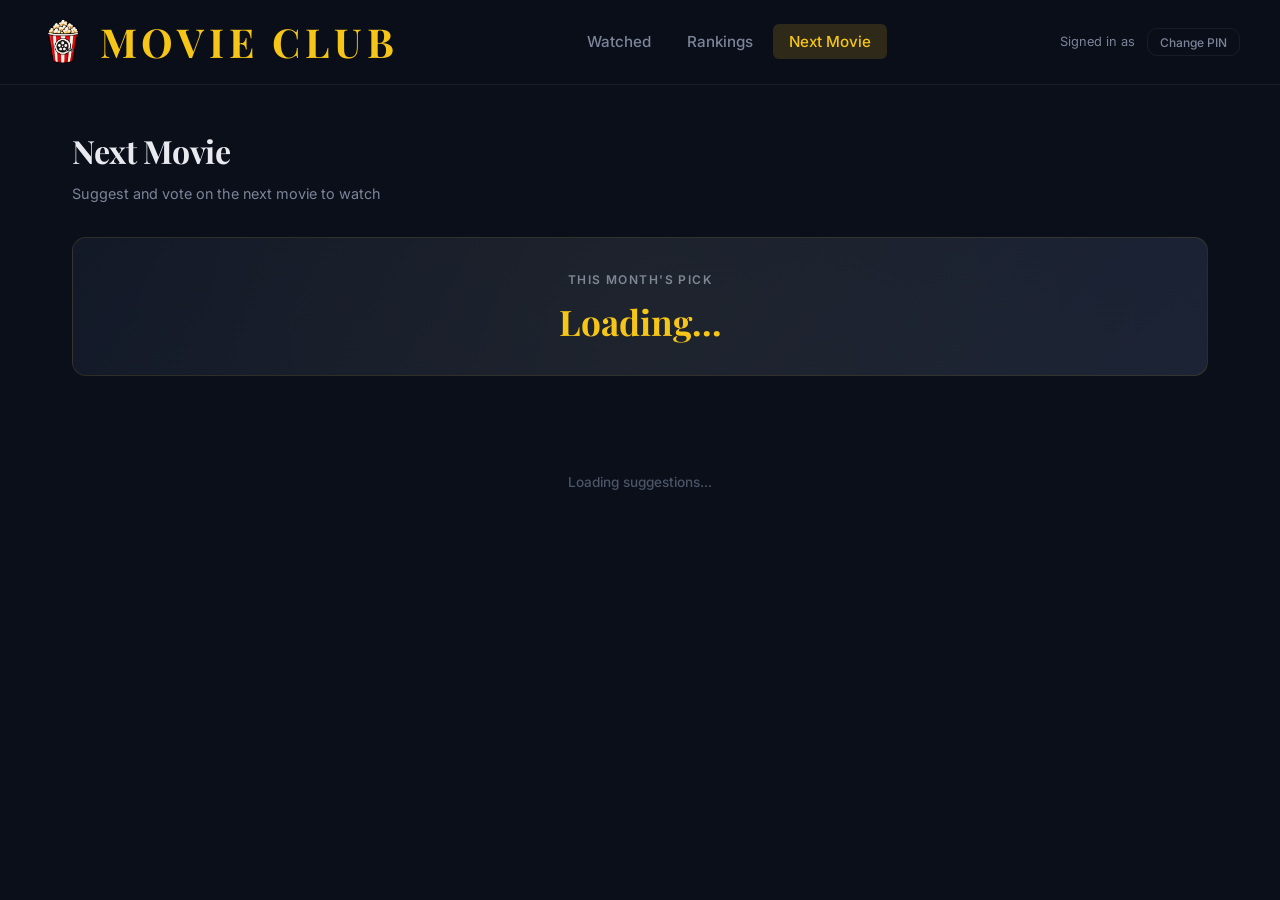
==== next-movie.html @ 808cda46 "initial frontend deployment" ====
<!DOCTYPE html>
<html lang="en">
<head>
    <meta charset="UTF-8">
    <meta name="viewport" content="width=device-width, initial-scale=1.0">
    <title>Movie Club — Next Movie</title>
    <link rel="stylesheet" href="css/styles.css">
</head>
<body>

    <nav>
        <a href="watched.html" class="nav-brand">
            <img src="images/logo.png" alt="Movie Club" class="nav-logo">
            MOVIE CLUB
        </a>
        <ul class="nav-links">
            <li><a href="watched.html">Watched</a></li>
            <li><a href="rankings.html">Rankings</a></li>
            <li><a href="next-movie.html" class="active">Next Movie</a></li>
        </ul>
        <div class="nav-right">
            <div class="nav-user">Signed in as <span id="nav-username"></span></div>
            <button class="btn-secondary" onclick="openPinModal()" 
                    style="font-size: 0.75rem; padding: 0.35rem 0.75rem;">
                Change PIN
            </button>
        </div>
    </nav>

    <main>
        <div class="page-header">
            <h1>Next Movie</h1>
            <p>Suggest and vote on the next movie to watch</p>
        </div>

        <!-- whose pick it is -->
        <div class="next-picker" id="picker-info">
            <h2>This month's pick</h2>
            <div class="picker-name" id="picker-name">Loading...</div>
        </div>

        <!-- movie night date - only shown to current picker -->
        <div id="movie-night-section" class="hidden" style="margin-bottom: 1.5rem;">
            <div class="card">
                <label style="display: block; font-size: 0.85rem; color: var(--text-muted); margin-bottom: 0.5rem; text-transform: uppercase; letter-spacing: 0.05em;">
                    Set Next Movie Night Date
                </label>
                <div style="display: flex; gap: 0.75rem; align-items: center;">
                    <input type="date" id="movie-night-input" 
                        style="flex: 1; padding: 0.75rem; background: var(--bg-elevated); border: 1px solid var(--border); border-radius: var(--radius); color: var(--text); font-size: 0.9rem; outline: none;">
                    <button class="btn-primary" style="width: auto; padding: 0.75rem 1.5rem;"
                            onclick="updateMovieNight()">
                        Save
                    </button>
                </div>
            </div>
        </div>

        <!-- TMDB search — only shown to current picker -->
        <div id="search-section" class="hidden">
            <div class="search-container">
                <input type="text" id="movie-search" 
                       placeholder="Search for a movie to suggest...">
                <div id="search-results" class="search-results hidden"></div>
            </div>
        </div>

        <!-- suggestions list -->
        <div id="suggestions-container">
            <div class="empty-state">
                <p>Loading suggestions...</p>
            </div>
        </div>

    </main>

    <!-- Change PIN Modal -->
    <div id="pin-modal" class="modal-overlay hidden">
        <div class="modal-box">
            <div class="modal-header">
                <h3>Change PIN</h3>
                <button class="modal-close" onclick="closePinModal()">✕</button>
            </div>
            <div class="modal-body">
                <p class="modal-subtitle">Enter a new numeric PIN (minimum 4 digits)</p>
                <input type="password" id="new-pin-input"
                    inputmode="numeric"
                    maxlength="10"
                    placeholder="New PIN">
                <input type="password" id="confirm-pin-input"
                    inputmode="numeric"
                    maxlength="10"
                    placeholder="Confirm PIN"
                    style="margin-top: 0.75rem;">
            </div>
            <div class="modal-footer">
                <button class="btn-secondary" onclick="closePinModal()">Cancel</button>
                <button class="btn-primary" onclick="submitPinChange()" 
                        style="width: auto; padding: 0.75rem 2rem;">Save</button>
            </div>
        </div>
    </div>

    <script src="js/utils.js"></script>
    <script src="js/config.js"></script>
    <script src="js/next-movie.js"></script>
</body>
</html>
---- css/styles.css ----
/* ── GOOGLE FONTS ───────────────────────────────────── */
@import url('https://fonts.googleapis.com/css2?family=Inter:wght@300;400;500;600;700&family=Playfair+Display:wght@600;700&display=swap');

/* ── RESET & BASE ───────────────────────────────────── */
*, *::before, *::after {
    box-sizing: border-box;
    margin: 0;
    padding: 0;
}

/* ── VARIABLES ──────────────────────────────────────── */
:root {
    --bg:           #0B0F19;
    --bg-card:      #111827;
    --bg-elevated:  #1a2235;
    --bg-hover:     #1f2d45;
    --accent:       #F5C518;
    --accent-hover: #f7d045;
    --accent-dim:   rgba(245, 197, 24, 0.15);
    --text:         #E8EAF0;
    --text-muted:   #7B8499;
    --text-dim:     #4a5568;
    --border:       rgba(245, 197, 24, 0.12);
    --border-subtle: rgba(255, 255, 255, 0.06);
    --danger:       #ef4444;
    --danger-dim:   rgba(239, 68, 68, 0.15);
    --success:      #10b981;
    --success-dim:  rgba(16, 185, 129, 0.15);
    --shadow:       0 4px 24px rgba(0, 0, 0, 0.4);
    --shadow-lg:    0 8px 40px rgba(0, 0, 0, 0.6);
    --radius:       10px;
    --radius-lg:    14px;
}

/* ── BODY ───────────────────────────────────────────── */
body {
    background-color: var(--bg);
    color: var(--text);
    font-family: 'Inter', system-ui, sans-serif;
    min-height: 100vh;
    line-height: 1.6;
    -webkit-font-smoothing: antialiased;
}

/* ── NAVIGATION ─────────────────────────────────────── */
nav {
    background-color: rgba(11, 15, 25, 0.85);
    backdrop-filter: blur(12px);
    -webkit-backdrop-filter: blur(12px);
    border-bottom: 1px solid var(--border-subtle);
    padding: 0 2.5rem;
    height: 85px;
    display: flex;
    justify-content: space-between;
    align-items: center;
    position: sticky;
    top: 0;
    z-index: 100;
}

.nav-brand {
    font-family: 'Playfair Display', serif;
    font-size: 2.5rem;
    font-weight: 700;
    color: var(--accent);
    text-decoration: none;
    letter-spacing: 0.12em;
    text-transform: uppercase;
    display: flex;
    align-items: center;
    gap: 0.85rem;
}

.login-logo h1 {
    font-family: 'Playfair Display', serif;
    font-size: 2.2rem;
    color: var(--accent);
    letter-spacing: 0.1em;
    text-transform: uppercase;
    margin-bottom: 0.25rem;
}

.nav-logo {
    width: 46px;
    height: 46px;
    object-fit: contain;
}

.login-logo-img {
    width: 100px;
    height: 100px;
    object-fit: contain;
    margin-bottom: 1rem;
}

.nav-links {
    display: flex;
    gap: 0.25rem;
    list-style: none;
}

.nav-links a {
    color: var(--text-muted);
    text-decoration: none;
    font-size: 0.95rem;
    font-weight: 500;
    padding: 0.5rem 1rem;
    border-radius: 6px;
    transition: all 0.2s;
}

.nav-links a:hover {
    color: var(--text);
    background-color: var(--bg-elevated);
}

.nav-links a.active {
    color: var(--accent);
    background-color: var(--accent-dim);
}

.nav-right {
    display: flex;
    align-items: center;
    gap: 0.75rem;
}

.nav-user {
    font-size: 0.8rem;
    color: var(--text-muted);
}

.nav-user span {
    color: var(--accent);
    font-weight: 600;
}

/* ── MAIN CONTENT ───────────────────────────────────── */
main {
    max-width: 1200px;
    margin: 0 auto;
    padding: 2.5rem 2rem;
}

/* ── PAGE HEADER ────────────────────────────────────── */
.page-header {
    margin-bottom: 2rem;
}

.page-header h1 {
    font-family: 'Playfair Display', serif;
    font-size: 2rem;
    font-weight: 700;
    color: var(--text);
    margin-bottom: 0.35rem;
    letter-spacing: -0.01em;
}

.page-header p {
    color: var(--text-muted);
    font-size: 0.9rem;
}

/* ── DIVIDER ────────────────────────────────────────── */
.divider {
    height: 1px;
    background: var(--border-subtle);
    margin: 2rem 0;
}

/* ── CARDS ──────────────────────────────────────────── */
.card {
    background-color: var(--bg-card);
    border: 1px solid var(--border-subtle);
    border-radius: var(--radius-lg);
    padding: 1.5rem;
    transition: border-color 0.2s, box-shadow 0.2s;
}

.card:hover {
    border-color: var(--border);
    box-shadow: var(--shadow);
}

/* ── BUTTONS ────────────────────────────────────────── */
.btn-primary {
    background-color: var(--accent);
    color: #0B0F19;
    border: none;
    border-radius: var(--radius);
    padding: 0.75rem 1.5rem;
    font-size: 0.9rem;
    font-weight: 600;
    font-family: 'Inter', sans-serif;
    cursor: pointer;
    transition: all 0.2s;
    width: 100%;
    letter-spacing: 0.01em;
}

.btn-primary:hover {
    background-color: var(--accent-hover);
    transform: translateY(-1px);
    box-shadow: 0 4px 12px rgba(245, 197, 24, 0.3);
}

.btn-primary:active {
    transform: translateY(0);
}

.btn-secondary {
    background-color: transparent;
    color: var(--text-muted);
    border: 1px solid var(--border-subtle);
    border-radius: var(--radius);
    padding: 0.5rem 1rem;
    font-size: 0.82rem;
    font-weight: 500;
    font-family: 'Inter', sans-serif;
    cursor: pointer;
    transition: all 0.2s;
}

.btn-secondary:hover {
    color: var(--accent);
    border-color: var(--border);
    background-color: var(--accent-dim);
}

.btn-danger {
    background-color: transparent;
    color: var(--text-muted);
    border: 1px solid var(--border-subtle);
    border-radius: var(--radius);
    padding: 0.5rem 1rem;
    font-size: 0.82rem;
    font-weight: 500;
    font-family: 'Inter', sans-serif;
    cursor: pointer;
    transition: all 0.2s;
}

.btn-danger:hover {
    color: var(--danger);
    border-color: var(--danger);
    background-color: var(--danger-dim);
}

.btn-success {
    background-color: transparent;
    color: var(--text-muted);
    border: 1px solid var(--border-subtle);
    border-radius: var(--radius);
    padding: 0.5rem 1rem;
    font-size: 0.82rem;
    font-weight: 500;
    font-family: 'Inter', sans-serif;
    cursor: pointer;
    transition: all 0.2s;
}

.btn-success:hover {
    color: var(--success);
    border-color: var(--success);
    background-color: var(--success-dim);
}

.active-btn {
    background-color: var(--accent-dim);
    color: var(--accent);
    border-color: var(--border);
}

/* ── FORMS ──────────────────────────────────────────── */
.form-group {
    margin-bottom: 1.25rem;
}

.form-group label {
    display: block;
    font-size: 0.75rem;
    color: var(--text-muted);
    margin-bottom: 0.5rem;
    font-weight: 600;
    letter-spacing: 0.08em;
    text-transform: uppercase;
}

.form-group input,
.form-group select {
    width: 100%;
    padding: 0.75rem 1rem;
    background-color: var(--bg-elevated);
    border: 1px solid var(--border-subtle);
    border-radius: var(--radius);
    color: var(--text);
    font-size: 0.9rem;
    font-family: 'Inter', sans-serif;
    outline: none;
    transition: border-color 0.2s, box-shadow 0.2s;
}

.form-group input:focus,
.form-group select:focus {
    border-color: var(--accent);
    box-shadow: 0 0 0 3px rgba(245, 197, 24, 0.1);
}

.form-group select option {
    background-color: var(--bg-elevated);
}

/* ── LOGIN PAGE ─────────────────────────────────────── */
.login-container {
    min-height: 100vh;
    display: flex;
    align-items: center;
    justify-content: center;
    padding: 2rem;
    background: 
        radial-gradient(ellipse at 20% 50%, rgba(245, 197, 24, 0.04) 0%, transparent 60%),
        radial-gradient(ellipse at 80% 20%, rgba(245, 197, 24, 0.03) 0%, transparent 50%),
        var(--bg);
}

.login-page {
    min-height: 100vh;
    display: flex;
    align-items: center;
    justify-content: center;
}

.login-card {
    background-color: var(--bg-card);
    border: 1px solid var(--border-subtle);
    border-radius: var(--radius-lg);
    padding: 2.5rem;
    width: 100%;
    max-width: 400px;
    box-shadow: var(--shadow-lg);
}

.login-logo {
    text-align: center;
    margin-bottom: 2rem;
}

.login-logo h1 {
    font-family: 'Playfair Display', serif;
    font-size: 2rem;
    color: var(--accent);
    margin-bottom: 0.25rem;
}

.login-logo p {
    color: var(--text-muted);
    font-size: 0.85rem;
}

.login-card .subtitle {
    text-align: center;
    color: var(--text-muted);
    font-size: 0.9rem;
    margin-bottom: 2rem;
}

/* ── UTILITY ────────────────────────────────────────── */
.hidden {
    display: none !important;
}

.error {
    color: var(--danger);
    font-size: 0.82rem;
    margin-top: 0.75rem;
    text-align: center;
    padding: 0.5rem;
    background-color: var(--danger-dim);
    border-radius: var(--radius);
}

.success {
    color: var(--success);
    font-size: 0.82rem;
    margin-top: 0.75rem;
    text-align: center;
}

/* ── MOVIE NIGHT BANNER ─────────────────────────────── */
#movie-night-banner {
    background: linear-gradient(90deg, transparent, rgba(245, 197, 24, 0.06), transparent);
    border-bottom: 1px solid var(--border);
    padding: 0.5rem 2rem;
    text-align: center;
    font-size: 0.82rem;
    color: var(--accent);
    letter-spacing: 0.04em;
    font-weight: 500;
}

/* ── MOVIE GRID ─────────────────────────────────────── */
.movie-grid {
    display: grid;
    grid-template-columns: repeat(auto-fill, minmax(220px, 1fr));
    gap: 1.25rem;
}

/* ── MOVIE CARD ─────────────────────────────────────── */
.movie-card {
    background-color: var(--bg-card);
    border: 1px solid var(--border-subtle);
    border-radius: var(--radius-lg);
    overflow: hidden;
    transition: border-color 0.2s, transform 0.2s, box-shadow 0.2s;
}

.movie-card:hover {
    border-color: var(--border);
    transform: translateY(-3px);
    box-shadow: var(--shadow);
}

.movie-card img {
    width: 100%;
    aspect-ratio: 2/3;
    object-fit: cover;
    display: block;
}

.movie-card-body {
    padding: 1rem;
}

.movie-card-title {
    font-size: 0.9rem;
    font-weight: 600;
    color: var(--text);
    margin-bottom: 0.25rem;
    line-height: 1.3;
}

.movie-card-meta {
    font-size: 0.75rem;
    color: var(--text-muted);
    margin-bottom: 0.75rem;
}

.movie-card-rating {
    font-size: 1.1rem;
    font-weight: 700;
    color: var(--accent);
    margin-bottom: 0.5rem;
}

/* ── RATINGS LIST ───────────────────────────────────── */
.ratings-list {
    display: flex;
    flex-direction: column;
    gap: 0.3rem;
    margin-bottom: 0.75rem;
    padding: 0.5rem 0.75rem;
    background-color: var(--bg-elevated);
    border-radius: 6px;
}

.rating-item {
    display: flex;
    justify-content: space-between;
    align-items: center;
    font-size: 0.78rem;
    color: var(--text-muted);
}

.rating-item .rating-value {
    color: var(--accent);
    font-weight: 600;
    font-size: 0.82rem;
}

/* ── MODAL ──────────────────────────────────────────── */
.modal-overlay {
    position: fixed;
    inset: 0;
    background-color: rgba(0, 0, 0, 0.8);
    display: flex;
    align-items: center;
    justify-content: center;
    z-index: 200;
    padding: 1rem;
    backdrop-filter: blur(4px);
}

.modal-box {
    background-color: var(--bg-card);
    border: 1px solid var(--border-subtle);
    border-radius: var(--radius-lg);
    width: 100%;
    max-width: 380px;
    overflow: hidden;
    box-shadow: var(--shadow-lg);
}

.modal-header {
    display: flex;
    justify-content: space-between;
    align-items: center;
    padding: 1.25rem 1.5rem;
    border-bottom: 1px solid var(--border-subtle);
}

.modal-header h3 {
    font-size: 1rem;
    font-weight: 600;
    color: var(--text);
}

.modal-close {
    background: none;
    border: none;
    color: var(--text-muted);
    font-size: 1rem;
    cursor: pointer;
    padding: 0.25rem;
    transition: color 0.2s;
    line-height: 1;
}

.modal-close:hover {
    color: var(--text);
}

.modal-body {
    padding: 1.5rem;
}

.modal-subtitle {
    color: var(--text-muted);
    font-size: 0.82rem;
    margin-bottom: 1rem;
}

.modal-body input {
    width: 100%;
    padding: 0.75rem 1rem;
    background-color: var(--bg-elevated);
    border: 1px solid var(--border-subtle);
    border-radius: var(--radius);
    color: var(--text);
    font-size: 1rem;
    font-family: 'Inter', sans-serif;
    outline: none;
    transition: border-color 0.2s, box-shadow 0.2s;
    text-align: center;
}

.modal-body input:focus {
    border-color: var(--accent);
    box-shadow: 0 0 0 3px rgba(245, 197, 24, 0.1);
}

.modal-footer {
    display: flex;
    justify-content: flex-end;
    gap: 0.75rem;
    padding: 1rem 1.5rem;
    border-top: 1px solid var(--border-subtle);
}

/* ── SUGGESTION CARD ────────────────────────────────── */
.suggestion-card {
    background-color: var(--bg-card);
    border: 1px solid var(--border-subtle);
    border-radius: var(--radius-lg);
    overflow: hidden;
    display: flex;
    gap: 0;
    transition: border-color 0.2s, box-shadow 0.2s;
    margin-bottom: 1rem;
}

.suggestion-card:hover {
    border-color: var(--border);
    box-shadow: var(--shadow);
}

.suggestion-card img {
    width: 100px;
    min-height: 150px;
    object-fit: cover;
    flex-shrink: 0;
}

.suggestion-card-body {
    flex: 1;
    padding: 1rem 1.25rem;
    display: flex;
    flex-direction: column;
    gap: 0.4rem;
}

.suggestion-title {
    font-size: 1rem;
    font-weight: 600;
    color: var(--text);
    line-height: 1.3;
}

.suggestion-meta {
    font-size: 0.78rem;
    color: var(--text-muted);
}

.seen-it-counts {
    font-size: 0.78rem;
    color: var(--text-dim);
    padding: 0.3rem 0;
}

.suggestion-actions {
    display: flex;
    flex-wrap: wrap;
    gap: 0.4rem;
    margin-top: auto;
    padding-top: 0.5rem;
}

/* ── NEXT MOVIE INFO ────────────────────────────────── */
.next-picker {
    background: linear-gradient(135deg, var(--bg-card), var(--bg-elevated));
    border: 1px solid var(--border);
    border-radius: var(--radius-lg);
    padding: 2rem;
    margin-bottom: 2rem;
    text-align: center;
    position: relative;
    overflow: hidden;
}

.next-picker::before {
    content: '';
    position: absolute;
    top: -50%;
    left: -50%;
    width: 200%;
    height: 200%;
    background: radial-gradient(circle, rgba(245, 197, 24, 0.04) 0%, transparent 60%);
    pointer-events: none;
}

.next-picker h2 {
    font-size: 0.75rem;
    color: var(--text-muted);
    margin-bottom: 0.75rem;
    text-transform: uppercase;
    letter-spacing: 0.12em;
    font-weight: 600;
}

.next-picker .picker-name {
    font-family: 'Playfair Display', serif;
    font-size: 2.2rem;
    font-weight: 700;
    color: var(--accent);
    line-height: 1.2;
}

/* ── SEARCH BOX ─────────────────────────────────────── */
.search-container {
    position: relative;
    margin-bottom: 1.5rem;
}

.search-container input {
    width: 100%;
    padding: 0.85rem 1.25rem;
    background-color: var(--bg-card);
    border: 1px solid var(--border-subtle);
    border-radius: var(--radius-lg);
    color: var(--text);
    font-size: 0.9rem;
    font-family: 'Inter', sans-serif;
    outline: none;
    transition: border-color 0.2s, box-shadow 0.2s;
}

.search-container input:focus {
    border-color: var(--accent);
    box-shadow: 0 0 0 3px rgba(245, 197, 24, 0.08);
}

.search-results {
    position: absolute;
    top: calc(100% + 4px);
    left: 0;
    right: 0;
    background-color: var(--bg-card);
    border: 1px solid var(--border-subtle);
    border-radius: var(--radius-lg);
    max-height: 320px;
    overflow-y: auto;
    z-index: 50;
    box-shadow: var(--shadow-lg);
}

.search-result-item {
    display: flex;
    align-items: center;
    gap: 0.85rem;
    padding: 0.75rem 1rem;
    cursor: pointer;
    transition: background-color 0.15s;
    border-bottom: 1px solid var(--border-subtle);
}

.search-result-item:last-child {
    border-bottom: none;
}

.search-result-item:hover {
    background-color: var(--bg-elevated);
}

.search-result-item img {
    width: 36px;
    height: 54px;
    object-fit: cover;
    border-radius: 4px;
    flex-shrink: 0;
}

.search-result-item .result-info .result-title {
    font-size: 0.88rem;
    font-weight: 500;
    color: var(--text);
    line-height: 1.3;
}

.search-result-item .result-info .result-year {
    font-size: 0.75rem;
    color: var(--text-muted);
    margin-top: 0.15rem;
}

/* ── RANKINGS ───────────────────────────────────────── */
.rankings-list {
    display: flex;
    flex-direction: column;
    gap: 0.75rem;
}

.ranking-item {
    display: flex;
    align-items: center;
    gap: 1rem;
    background-color: var(--bg-card);
    border: 1px solid var(--border-subtle);
    border-radius: var(--radius-lg);
    padding: 1rem 1.25rem;
    transition: border-color 0.2s, box-shadow 0.2s;
}

.ranking-item:hover {
    border-color: var(--border);
    box-shadow: var(--shadow);
}

.ranking-number {
    font-family: 'Playfair Display', serif;
    font-size: 1.4rem;
    font-weight: 700;
    color: var(--accent);
    width: 36px;
    text-align: center;
    flex-shrink: 0;
    opacity: 0.8;
}

.ranking-item:first-child .ranking-number {
    opacity: 1;
    font-size: 1.6rem;
}

.ranking-item img {
    width: 48px;
    height: 72px;
    object-fit: cover;
    border-radius: 6px;
    flex-shrink: 0;
}

.ranking-info {
    flex: 1;
    min-width: 0;
}

.ranking-title {
    font-size: 0.95rem;
    font-weight: 600;
    color: var(--text);
    margin-bottom: 0.2rem;
    white-space: nowrap;
    overflow: hidden;
    text-overflow: ellipsis;
}

.ranking-meta {
    font-size: 0.75rem;
    color: var(--text-muted);
    white-space: nowrap;
    overflow: hidden;
    text-overflow: ellipsis;
}

.ranking-score {
    font-size: 1.3rem;
    font-weight: 700;
    color: var(--accent);
    flex-shrink: 0;
    font-family: 'Playfair Display', serif;
}

/* ── EMPTY STATE ────────────────────────────────────── */
.empty-state {
    text-align: center;
    padding: 4rem 2rem;
    color: var(--text-muted);
}

.empty-state p:first-child {
    font-size: 1rem;
    font-weight: 500;
    color: var(--text-dim);
    margin-bottom: 0.5rem;
}

.empty-state p:last-child {
    font-size: 0.85rem;
}

/* ── RESPONSIVE ─────────────────────────────────────── */
@media (max-width: 600px) {

    .nav-user {
        display: none;
    }

    nav {
        padding: 0.6rem 1rem;
        flex-wrap: wrap;
        height: auto;
        gap: 0.5rem;
    }

    .nav-brand {
        font-size: 1.1rem;
    }

    .nav-links {
        gap: 0.25rem;
        order: 3;
        width: 100%;
        justify-content: center;
        padding-top: 0.5rem;
        border-top: 1px solid var(--border-subtle);
    }

    .nav-links a {
        font-size: 0.78rem;
        padding: 0.35rem 0.65rem;
    }

    .nav-right {
        gap: 0.5rem;
    }

    .nav-user {
        font-size: 0.72rem;
    }

    .nav-right .btn-secondary {
        font-size: 0.7rem;
        padding: 0.3rem 0.6rem;
    }

    main {
        padding: 1.25rem 1rem;
    }

    .page-header h1 {
        font-size: 1.5rem;
    }

    .movie-grid {
        grid-template-columns: repeat(2, 1fr);
        gap: 0.75rem;
    }

    .movie-card-body {
        padding: 0.75rem;
    }

    .movie-card-title {
        font-size: 0.8rem;
    }

    .movie-card-meta {
        font-size: 0.68rem;
    }

    .ranking-item {
        padding: 0.75rem 1rem;
    }

    .ranking-title {
        font-size: 0.85rem;
    }

    .ranking-meta {
        font-size: 0.7rem;
    }

    .next-picker {
        padding: 1.25rem;
    }

    .next-picker .picker-name {
        font-size: 1.7rem;
    }

    .suggestion-card img {
        width: 80px;
        min-height: 120px;
    }

    .modal-box {
        max-width: calc(100vw - 2rem);
    }

    .suggestion-actions button {
        font-size: 0.72rem;
        padding: 0.3rem 0.55rem;
    }
}
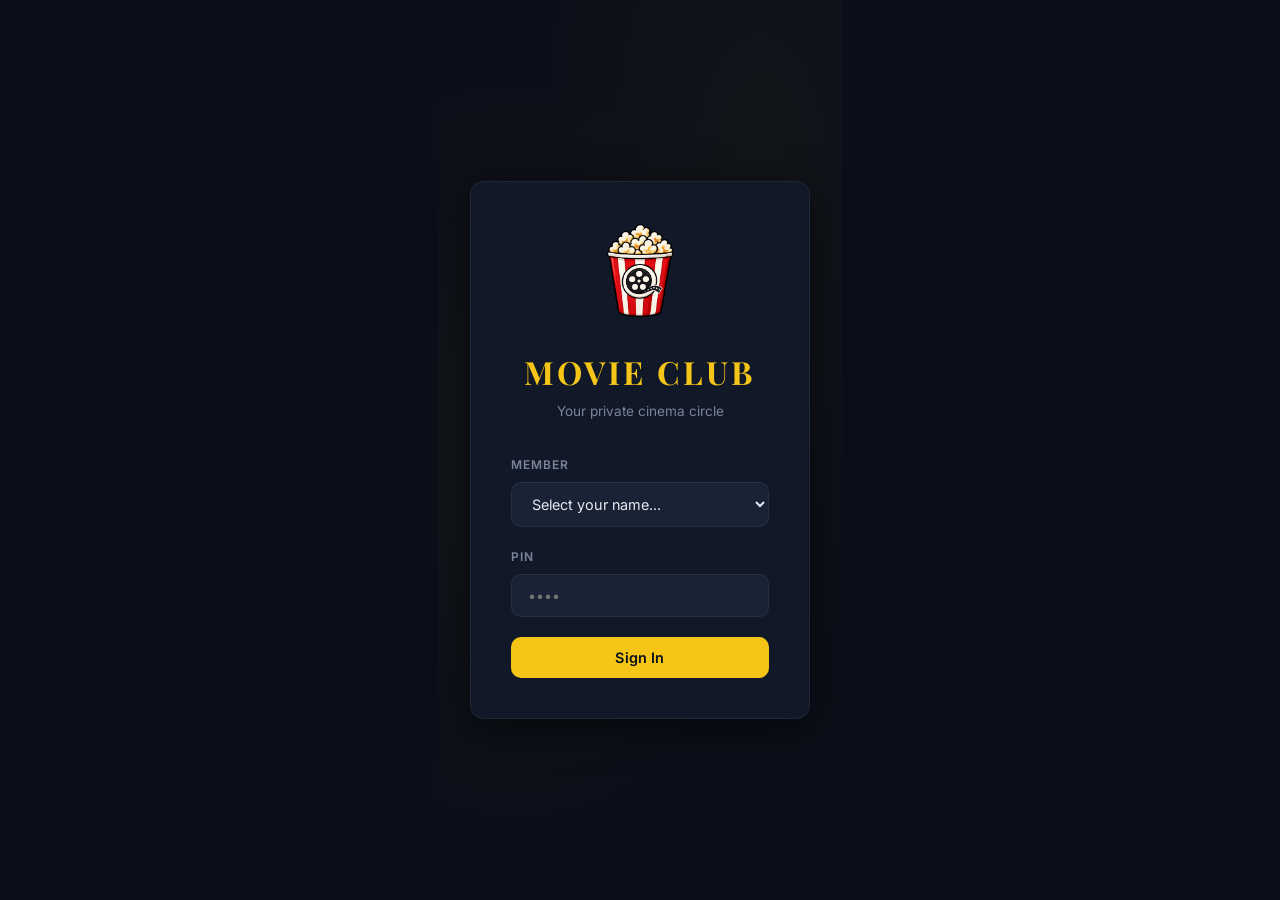
==== commit 6f22228d: "remove config.js dependency, hardcode TMDB key with security comment" ====
--- a/next-movie.html
+++ b/next-movie.html
@@ -102,7 +102,6 @@
     </div>
 
     <script src="js/utils.js"></script>
-    <script src="js/config.js"></script>
     <script src="js/next-movie.js"></script>
 </body>
 </html>
